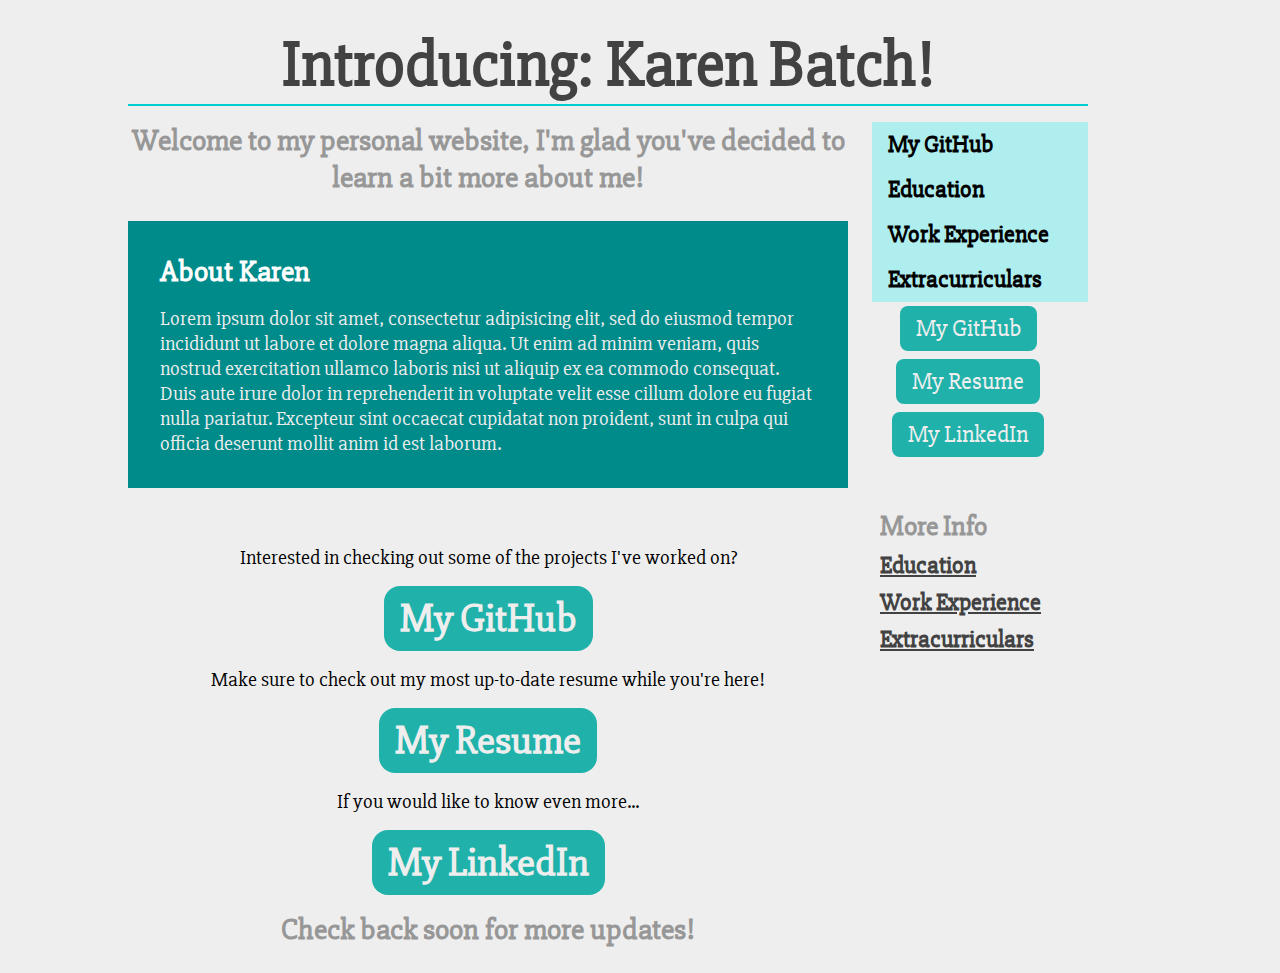
==== index.html @ 719622d1 "Update index.html" ====
<!DOCTYPE html>
<html>
<head>
    <meta charset="UTF-8">
    <title>Karen Batch - Home</title>
    <meta name="viewport" content="width=device-width, initial-scale=1">
    <link href="https://fonts.googleapis.com/css?family=Slabo+27px" rel="stylesheet">
    <link rel="stylesheet" type="text/css" media="screen" href="main.css">
</head>
<body>
    <div class="box--center box--center--wide">
        <h1>Introducing: Karen Batch!</h1>
        <div class="main">
            <h2>Welcome to my personal website, I'm glad you've decided to learn a bit more about me!</h2>
            <br>
            <div class="movie">
                <h2>About Karen</h2>
                <p>Lorem ipsum dolor sit amet, consectetur adipisicing elit, sed do eiusmod
                tempor incididunt ut labore et dolore magna aliqua. Ut enim ad minim veniam,
                quis nostrud exercitation ullamco laboris nisi ut aliquip ex ea commodo
                consequat. Duis aute irure dolor in reprehenderit in voluptate velit esse
                cillum dolore eu fugiat nulla pariatur. Excepteur sint occaecat cupidatat non
                proident, sunt in culpa qui officia deserunt mollit anim id est laborum.</p>
            </div>
            <br>
            <p>Interested in checking out some of the projects I've worked on?</p>
            <a href="https://github.com/karenbatch19" class="btn btn--medium">My GitHub</a>
            <p>Make sure to check out my most up-to-date resume while you're here!</p>
            <a href="https://karenbatch19.github.io/karenbatch_resume.pdf" class="btn btn--medium">My Resume</a>
            <p>If you would like to know even more...</p>
            <a href="http://linkedin.com/in/karen-batch-013348111" class="btn btn--medium">My LinkedIn</a>
            <h2>Check back soon for more updates!</h2>
            <br>
        </div>
        <div class="sidebar">
            <button class="accordion" href="https://github.com/karenbatch19">My GitHub</button>
            <button class="accordion">Education</button>
            <div class="panel">
                <a href="education.html">Main</a>
                <a href="degree.html">Degree Info</a>
                <a href="courses.html">Courses</a>
                <a href="projects.html">Projects</a>
            </div>
            <button class="accordion">Work Experience</button>
            <div class="panel">
                <a href="experience.html">Main</a>
                <a href="jobs.html">Past Jobs</a>
                <a href="conferences.html">Conferences</a>
            </div>
            <button class="accordion">Extracurriculars</button>
            <div class="panel">
                <p><a href="extracurriculars.html">Main</a></p>
                <p><a href="qmind.html">QMIND</a></p>
                <p><a href="synchro.html">Synchronized Swimming</a></p>
                <p><a href="qset.html">QSET</a></p>
            </div>
            <br>
            <a href="https://github.com/karenbatch19" class="btn btn--small">My GitHub</a>
            <a href="https://karenbatch19.github.io/karenbatch_resume.pdf" class="btn btn--small">My Resume</a>
            <a href="http://linkedin.com/in/karen-batch-013348111" class="btn btn--small">My LinkedIn</a>
            <div class="sidebar__group">
                <h3>More Info</h3>
                <a href="education.html">Education</a>
                <a href="experience.html">Work Experience</a>
                <a href="extracurriculars.html">Extracurriculars</a>
            </div>
        </div>
    </div>
    <script type="text/javascript">

        var acc = document.getElementsByClassName("accordion");
        var i;

        for (i = 0; i < acc.length; i++) {
            acc[i].addEventListener("click", function() {
                this.classList.toggle("active");
                var panel = this.nextElementSibling;
                if (panel.style.maxHeight) {
                    panel.style.maxHeight = null;
                } else {
                    panel.style.maxHeight = panel.scrollHeight + "px";
                }
            });
        }

    </script>
</body>
</html>
---- main.css ----
* {
    font-family: 'Slabo 27px', serif;
    margin: 0;
    padding: 0;
}

body {
    background-color: #eeeeee;
    font-size: 1.25rem;
}

form {
    font-size: 2rem;
    font-weight: bold;
    color: #424242;
    text-align: right;
    width: auto;
    display: inline-block;
}

form input {
    font-size: 2rem;
    font-weight: bold;
    margin: 1.5rem 1rem 1.5rem 2rem;
    border: none;
    padding: .5rem .25rem;
}

form input.medium {
    width: 9rem;
}

form input.short {
    width: 3rem;
}

form label {
    opacity: .75;
}

h1 {
    color: #424242;
    /* color: lightseagreen; */
    border-bottom: 2px solid darkturquoise;
    text-align: center;
    font-size: 4rem;
    margin-bottom: 1rem;
}

h1.left {
    text-align: left;
}

h1.has-subtitle h3 {
    display: inline-block;
    text-align: right;
    font-size: 1.5rem;
    opacity: .5;
}

h2, h3 {
    color: #424242;
    /* color: lightseagreen; */
    opacity: .5;
}

h2.left {
    text-align: left;
    opacity: 1;
}

h3.left {
    text-align: left;
}

.box--center {
    width: 50%;
    margin: 10% 0 0 25%;
    text-align: center;
}

.box--center--wide {
    width: 75%;
    margin: 2% 0 0 10%;
    /* margin: 10% 0 0 10%; */
    text-align: center;
}

.btn {
    display: inline-block;
    background-color: lightseagreen;
    color: #eeeeee;
    padding: 1rem 2rem;
    margin: 2rem 1rem;
    font-size: 4rem;
    font-weight: bold;
    text-decoration: none;
    border-radius: 1rem;
    opacity: 1;
    text-align: center;
    cursor: pointer;
    transition: 0.1s ease-in-out;
}

.btn:hover {
    background-color: paleturquoise;
    color: white;
}

.btn--secondary {
    background-color: #424242;
    font-size: 2rem;
    padding: .5rem 1rem;
    margin: 1rem .5rem;
    font-weight: normal;
    border-radius: .5rem;
}

.btn--secondary:hover {
    background-color: #555555;

}

.btn--medium {
    font-size: 2.5rem;
    padding: .5rem 1rem;
    margin: 1rem .5rem;
    /*font-weight: bold;*/
    border-radius: 1rem;
}

.btn--small {
    font-size: 1.5rem;
    padding: .5rem 1rem;
    margin: .25rem .5rem;
    font-weight: normal;
    border-radius: .5rem;
}

.center {
    width: 100%;
    text-align: center;
}

.inline {
    display: inline-block;
}

.main {
    width: 75%;
    float: left;
}

.movie {
    /*background-color: #555555;*/
    background-color: darkcyan;
    color: #eeeeee;
    text-align: left;
    padding: 2rem;
    margin-bottom: 2rem;
}

.movie h2 {
    color: white;
    opacity: 1;
}

.movie h2 span {
    opacity: .5;
    margin-left: 1rem;
    font-size: 1.5rem;
    font-weight: normal;
}

.movie p {
    margin-top: 1rem;
}

.movie .movie__complex {
    margin: 1rem 0 1rem 2rem;
}

.movie .movie__complex__title {
    width: 20%;
    display: inline-block;
}

.movie .movie__complex, .movie .movie__complex a {
    color: white;
}

.sidebar {
    width: 25%;
    float: right;
}

.sidebar .sidebar__group {
    text-align: left;
    padding-left: 2rem;
    margin: 3rem 0;
    font-size: 1.5rem;
}

.sidebar .sidebar__group a {
    display: block;
    color: #424242;
    font-weight: bold;
    margin: .5rem 0;
}

.sidebar hr {
    width: 75%;
    margin-left: 12.5%;
    text-align: center;
}

.accordion {
    background-color: paleturquoise;
    color: black;
    cursor: pointer;
    text-align: left;
    border: none;
    outline: none;
    transition: 0.4s;
    font-size: 1.5rem;
    width: 90%;
    float: right;
    padding: .5rem 1rem;
    font-weight: bold;
}

.active, .accordion:hover {
    background-color: lightseagreen;
    color: white;
}

.panel {
    background-color: lightcyan;
    max-height: 0;
    overflow: hidden;
    transition: max-height 0.2s ease-out;
    font-size: 1.15rem;
    text-align: left;
    width: 90%;
    float: right;
    font-weight: bold;
}

.panel p {
    padding: .25rem 1rem;
}
.theatre-address {
    text-align: left;
    font-size: 1.5rem;
    font-weight: bold;
    margin: 1rem;
}

.theatre-address a {
    color: orangered;
    transition: 0.1s ease-in-out;
}

.theatre-address a:hover {
    color: tomato;
}
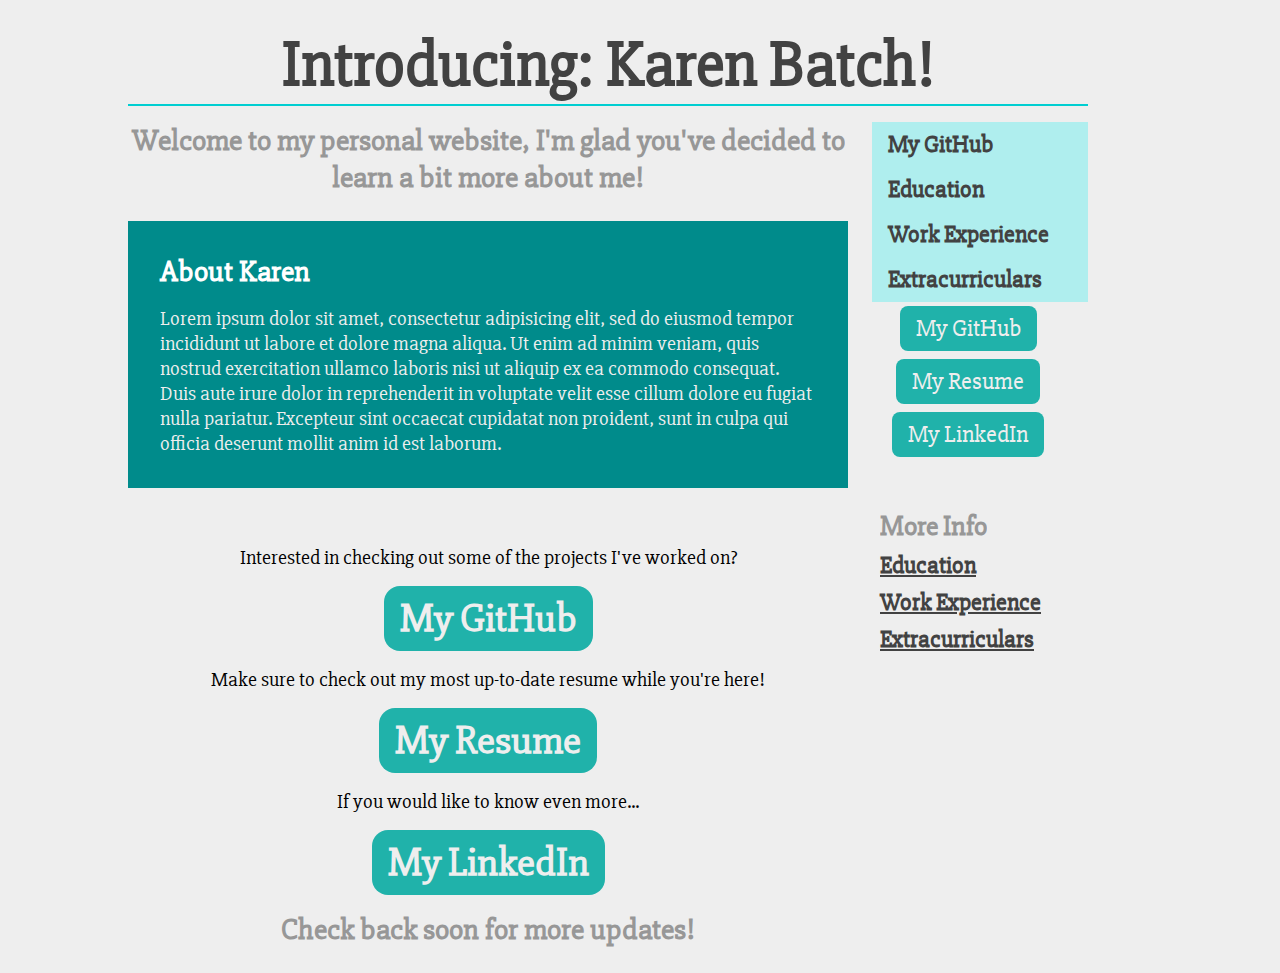
==== commit 9cc21bdd: "Update index.html and main.css" ====
--- a/index.html
+++ b/index.html
@@ -33,7 +33,7 @@
             <br>
         </div>
         <div class="sidebar">
-            <button class="accordion" href="https://github.com/karenbatch19">My GitHub</button>
+            <button class="accordion" onclick="location.href='https://github.com/karenbatch19'">My GitHub</button>
             <button class="accordion">Education</button>
             <div class="panel">
                 <a href="education.html">Main</a>
--- a/main.css
+++ b/main.css
@@ -216,7 +216,7 @@
 
 .accordion {
     background-color: paleturquoise;
-    color: black;
+    color: #424242;
     cursor: pointer;
     text-align: left;
     border: none;
@@ -248,6 +248,7 @@
 
 .panel p {
     padding: .25rem 1rem;
+    color: #424242;
 }
 .theatre-address {
     text-align: left;
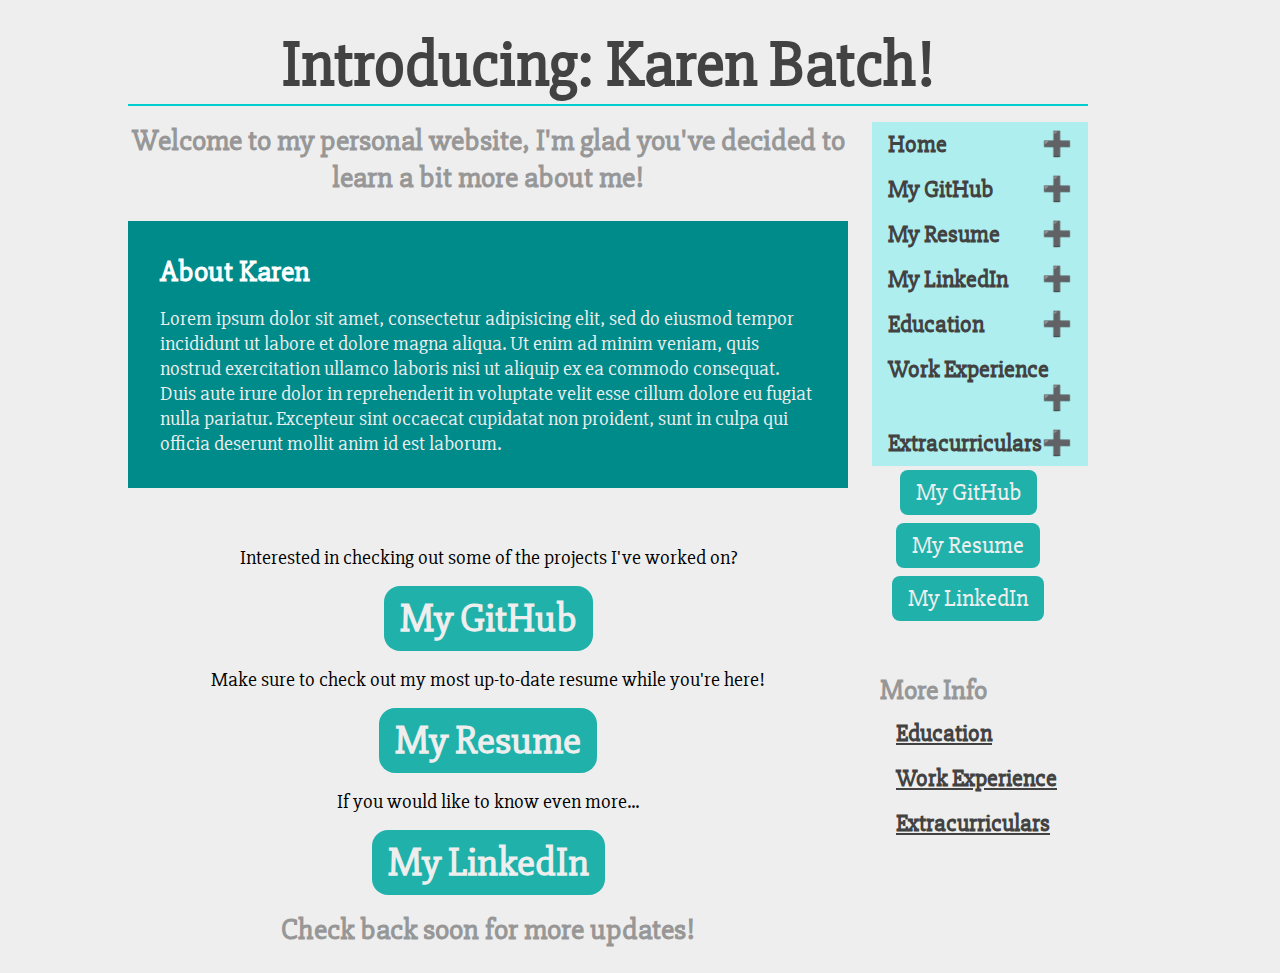
==== commit 99cc7118: "Update index.html and main.css" ====
--- a/index.html
+++ b/index.html
@@ -33,21 +33,27 @@
             <br>
         </div>
         <div class="sidebar">
+            <button class="accordion" onclick="location.href='index.html'">Home</button>
             <button class="accordion" onclick="location.href='https://github.com/karenbatch19'">My GitHub</button>
+            <button class="accordion" onclick="location.href='https://karenbatch19.github.io/karenbatch_resume.pdf'">My Resume</button>
+            <button class="accordion" onclick="location.href='http://linkedin.com/in/karen-batch-013348111'">My LinkedIn</button>
+            
             <button class="accordion">Education</button>
             <div class="panel">
-                <a href="education.html">Main</a>
-                <a href="degree.html">Degree Info</a>
-                <a href="courses.html">Courses</a>
-                <a href="projects.html">Projects</a>
+                <p><a href="education.html">Main</a></p>
+                <p><a href="degree.html">Degree Info</a></p>
+                <p><a href="courses.html">Courses</a></p>
+                <p><a href="projects.html">Projects</a></p>
             </div>
+            
             <button class="accordion">Work Experience</button>
             <div class="panel">
-                <a href="experience.html">Main</a>
-                <a href="jobs.html">Past Jobs</a>
-                <a href="conferences.html">Conferences</a>
+                <p><a href="experience.html">Main</a></p>
+                <p><a href="jobs.html">Past Jobs</a></p>
+                <p><a href="conferences.html">Conferences</a></p>
             </div>
             <button class="accordion">Extracurriculars</button>
+            
             <div class="panel">
                 <p><a href="extracurriculars.html">Main</a></p>
                 <p><a href="qmind.html">QMIND</a></p>
--- a/main.css
+++ b/main.css
@@ -229,9 +229,20 @@
     font-weight: bold;
 }
 
+.accordion:after {
+    content: '\02795';
+    font-size: 1.5rem;
+    color: #424242;
+    float: right;
+}
+
 .active, .accordion:hover {
     background-color: lightseagreen;
     color: white;
+}
+
+.active:after {
+    content: "\2796";
 }
 
 .panel {
@@ -246,7 +257,7 @@
     font-weight: bold;
 }
 
-.panel p {
+.panel p, a {
     padding: .25rem 1rem;
     color: #424242;
 }
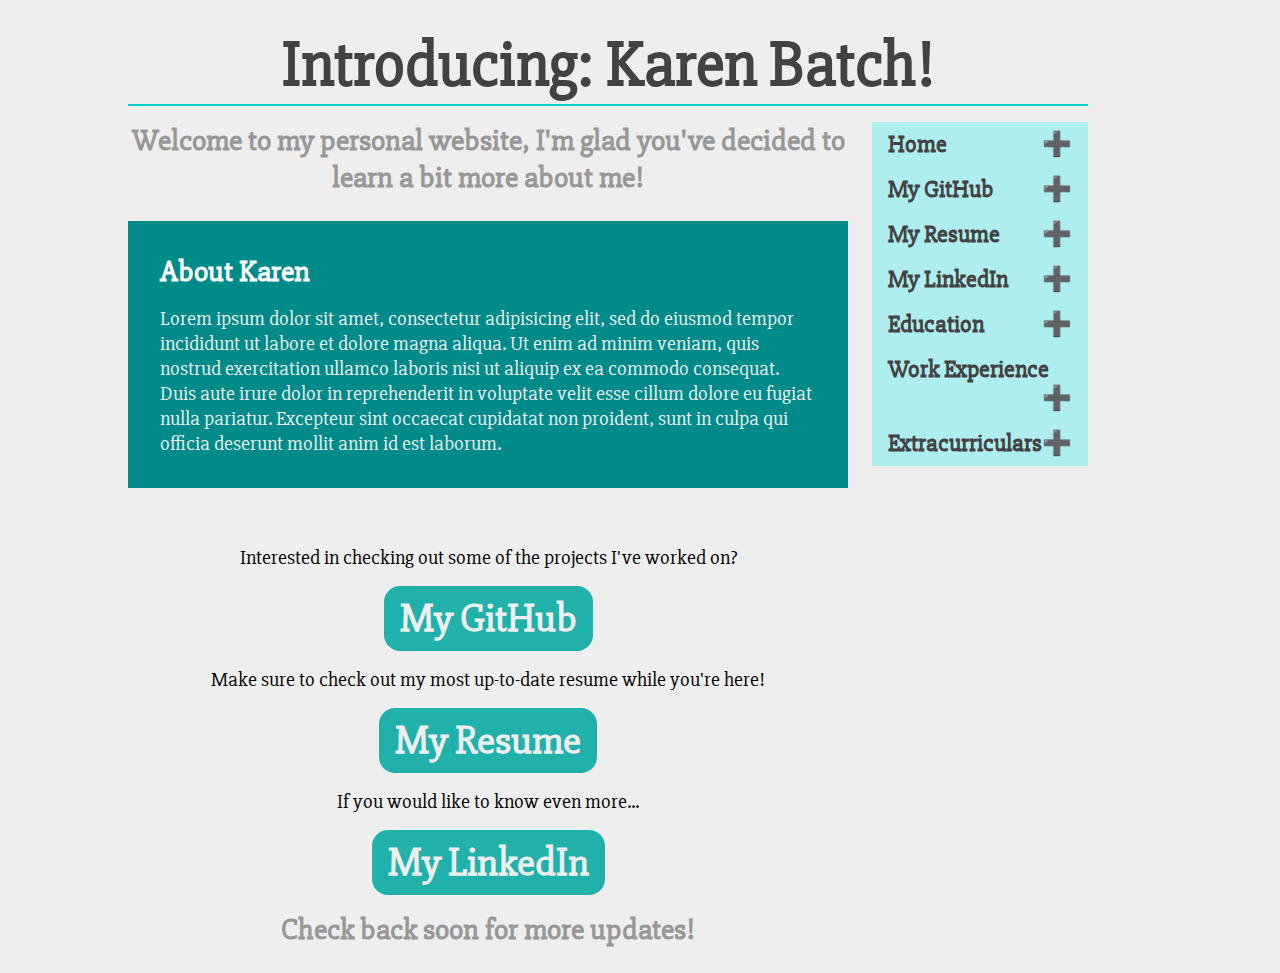
==== commit f783dff8: "Update index.html" ====
--- a/index.html
+++ b/index.html
@@ -61,7 +61,7 @@
                 <p><a href="qset.html">QSET</a></p>
             </div>
             <br>
-            <a href="https://github.com/karenbatch19" class="btn btn--small">My GitHub</a>
+            <!-- <a href="https://github.com/karenbatch19" class="btn btn--small">My GitHub</a>
             <a href="https://karenbatch19.github.io/karenbatch_resume.pdf" class="btn btn--small">My Resume</a>
             <a href="http://linkedin.com/in/karen-batch-013348111" class="btn btn--small">My LinkedIn</a>
             <div class="sidebar__group">
@@ -69,7 +69,7 @@
                 <a href="education.html">Education</a>
                 <a href="experience.html">Work Experience</a>
                 <a href="extracurriculars.html">Extracurriculars</a>
-            </div>
+            </div> -->
         </div>
     </div>
     <script type="text/javascript">
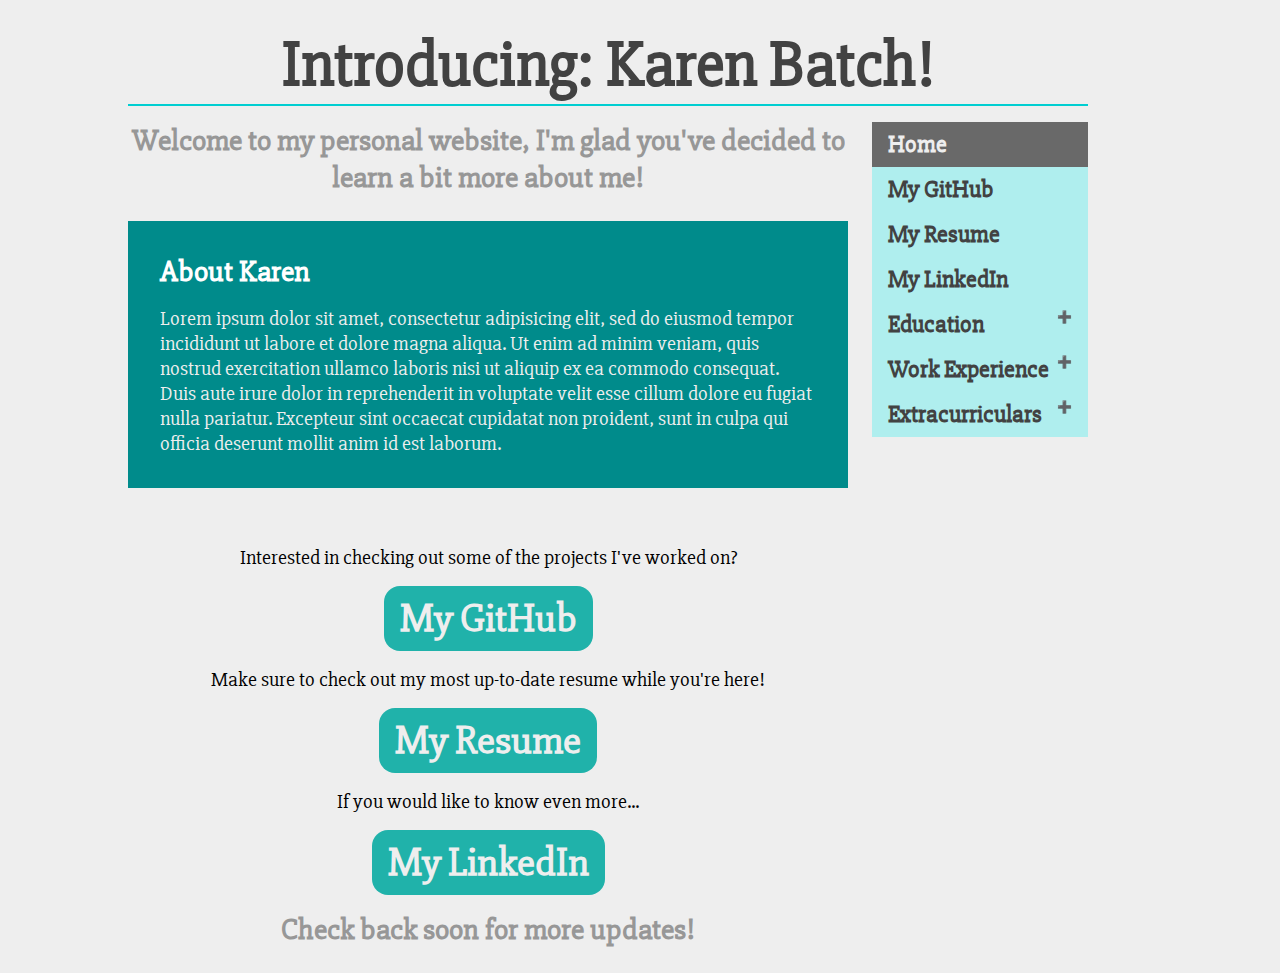
==== commit 22e924e7: "Updated sidebar to have accordion version on every page" ====
--- a/index.html
+++ b/index.html
@@ -33,43 +33,34 @@
             <br>
         </div>
         <div class="sidebar">
-            <button class="accordion" onclick="location.href='index.html'">Home</button>
-            <button class="accordion" onclick="location.href='https://github.com/karenbatch19'">My GitHub</button>
-            <button class="accordion" onclick="location.href='https://karenbatch19.github.io/karenbatch_resume.pdf'">My Resume</button>
-            <button class="accordion" onclick="location.href='http://linkedin.com/in/karen-batch-013348111'">My LinkedIn</button>
+            <button class="accordion accordion--button" onclick="location.href='index.html'" style="background-color: dimgray; color: #eeeeee">Home</button>
+            <button class="accordion accordion--button" onclick="location.href='https://github.com/karenbatch19'">My GitHub</button>
+            <button class="accordion accordion--button" onclick="location.href='https://karenbatch19.github.io/karenbatch_resume.pdf'">My Resume</button>
+            <button class="accordion accordion--button" onclick="location.href='http://linkedin.com/in/karen-batch-013348111'">My LinkedIn</button>
             
             <button class="accordion">Education</button>
             <div class="panel">
-                <p><a href="education.html">Main</a></p>
-                <p><a href="degree.html">Degree Info</a></p>
-                <p><a href="courses.html">Courses</a></p>
-                <p><a href="projects.html">Projects</a></p>
+                <button class="panel__accordion" onclick="location.href='education.html'">Main</button>
+                <button class="panel__accordion" onclick="location.href='degree.html'">Degree Info</button>
+                <button class="panel__accordion" onclick="location.href='courses.html'">Courses</button>
+                <button class="panel__accordion" onclick="location.href='projects.html'">Projects</button>
             </div>
             
             <button class="accordion">Work Experience</button>
             <div class="panel">
-                <p><a href="experience.html">Main</a></p>
-                <p><a href="jobs.html">Past Jobs</a></p>
-                <p><a href="conferences.html">Conferences</a></p>
+                <button class="panel__accordion" onclick="location.href='experience.html'">Main</button>
+                <button class="panel__accordion" onclick="location.href=''">Previous Positions</button>
+                <button class="panel__accordion" onclick="location.href=''">Conferences</button>
             </div>
+            
             <button class="accordion">Extracurriculars</button>
-            
             <div class="panel">
-                <p><a href="extracurriculars.html">Main</a></p>
-                <p><a href="qmind.html">QMIND</a></p>
-                <p><a href="synchro.html">Synchronized Swimming</a></p>
-                <p><a href="qset.html">QSET</a></p>
+                <button class="panel__accordion" onclick="location.href='extracurriculars.html'">Main</button>
+                <button class="panel__accordion" onclick="location.href=''">QMIND</button>
+                <button class="panel__accordion" onclick="location.href=''">Synchronized Swimming</button>
+                <button class="panel__accordion" onclick="location.href=''">QSET</button>
             </div>
             <br>
-            <!-- <a href="https://github.com/karenbatch19" class="btn btn--small">My GitHub</a>
-            <a href="https://karenbatch19.github.io/karenbatch_resume.pdf" class="btn btn--small">My Resume</a>
-            <a href="http://linkedin.com/in/karen-batch-013348111" class="btn btn--small">My LinkedIn</a>
-            <div class="sidebar__group">
-                <h3>More Info</h3>
-                <a href="education.html">Education</a>
-                <a href="experience.html">Work Experience</a>
-                <a href="extracurriculars.html">Extracurriculars</a>
-            </div> -->
         </div>
     </div>
     <script type="text/javascript">
--- a/main.css
+++ b/main.css
@@ -231,7 +231,7 @@
 
 .accordion:after {
     content: '\02795';
-    font-size: 1.5rem;
+    font-size: .75rem;
     color: #424242;
     float: right;
 }
@@ -243,6 +243,10 @@
 
 .active:after {
     content: "\2796";
+}
+
+.accordion--button:after {
+    content: none;
 }
 
 .panel {
@@ -257,10 +261,30 @@
     font-weight: bold;
 }
 
-.panel p, a {
+.panel a {
     padding: .25rem 1rem;
     color: #424242;
-}
+    text-decoration: none;
+}
+
+.panel__accordion {
+    background-color: lightcyan;
+    padding: .25rem 1rem;
+    color: #424242;
+    text-decoration: none;
+    font-size: 1.15rem;
+    text-align: left;
+    width: 100%;
+    float: right;
+    font-weight: bold;
+    border: none;
+    outline: none;
+}
+
+.panel__accordion:hover {
+    background-color: paleturquoise;
+}
+
 .theatre-address {
     text-align: left;
     font-size: 1.5rem;
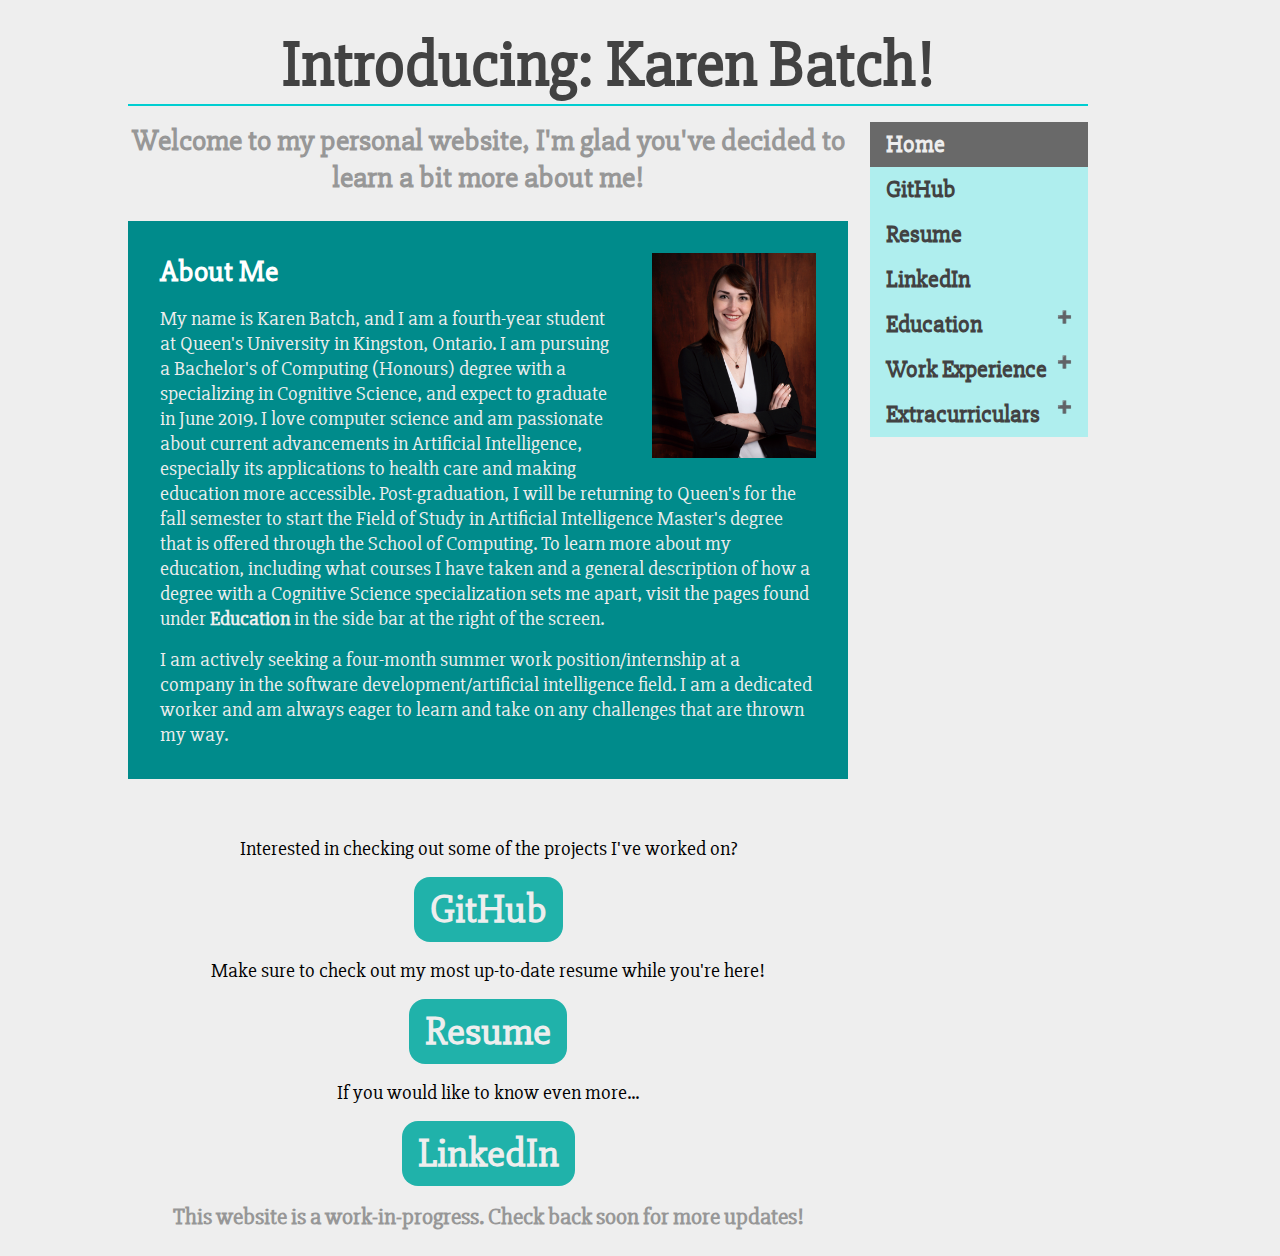
==== commit 9b36adc7: "Updated photo on main page of website" ====
--- a/index.html
+++ b/index.html
@@ -14,29 +14,26 @@
             <h2>Welcome to my personal website, I'm glad you've decided to learn a bit more about me!</h2>
             <br>
             <div class="movie">
-                <h2>About Karen</h2>
-                <p>Lorem ipsum dolor sit amet, consectetur adipisicing elit, sed do eiusmod
-                tempor incididunt ut labore et dolore magna aliqua. Ut enim ad minim veniam,
-                quis nostrud exercitation ullamco laboris nisi ut aliquip ex ea commodo
-                consequat. Duis aute irure dolor in reprehenderit in voluptate velit esse
-                cillum dolore eu fugiat nulla pariatur. Excepteur sint occaecat cupidatat non
-                proident, sunt in culpa qui officia deserunt mollit anim id est laborum.</p>
+                <h2><img src="karen-linked-in-photo.jpg" style="float:right;width:25%;padding-left:1em; padding-bottom:.5em">About Me</h2>
+                <p>My name is Karen Batch, and I am a fourth-year student at Queen's University in Kingston, Ontario.  I am pursuing a Bachelor's of Computing (Honours) degree with a specializing in Cognitive Science, and expect to graduate in June 2019.  I love computer science and am passionate about current advancements in Artificial Intelligence, especially its applications to health care and making education more accessible.  Post-graduation, I will be returning to Queen's for the fall semester to start the Field of Study in Artificial Intelligence Master's degree that is offered through the School of Computing. To learn more about my education, including what courses I have taken and a general description of how a degree with a Cognitive Science specialization sets me apart, visit the pages found under <span style="font-weight: bolder;">Education</span> in the side bar at the right of the screen.</p>
+                <p>I am actively seeking a four-month summer work position/internship at a company in the software development/artificial intelligence field. I am a dedicated worker and am always eager to learn and take on any challenges that are thrown my way.</p>
+                <!-- <p>I built this website to showcase</p> -->
             </div>
             <br>
             <p>Interested in checking out some of the projects I've worked on?</p>
-            <a href="https://github.com/karenbatch19" class="btn btn--medium">My GitHub</a>
+            <a href="https://github.com/karenbatch19" class="btn btn--medium">GitHub</a>
             <p>Make sure to check out my most up-to-date resume while you're here!</p>
-            <a href="https://karenbatch19.github.io/karenbatch_resume.pdf" class="btn btn--medium">My Resume</a>
+            <a href="https://karenbatch19.github.io/karenbatch_resume.pdf" class="btn btn--medium">Resume</a>
             <p>If you would like to know even more...</p>
-            <a href="http://linkedin.com/in/karen-batch-013348111" class="btn btn--medium">My LinkedIn</a>
-            <h2>Check back soon for more updates!</h2>
+            <a href="http://linkedin.com/in/karen-batch-013348111" class="btn btn--medium">LinkedIn</a>
+            <h3>This website is a work-in-progress. Check back soon for more updates!</h3>
             <br>
         </div>
         <div class="sidebar">
-            <button class="accordion accordion--button" onclick="location.href='index.html'" style="background-color: dimgray; color: #eeeeee">Home</button>
-            <button class="accordion accordion--button" onclick="location.href='https://github.com/karenbatch19'">My GitHub</button>
-            <button class="accordion accordion--button" onclick="location.href='https://karenbatch19.github.io/karenbatch_resume.pdf'">My Resume</button>
-            <button class="accordion accordion--button" onclick="location.href='http://linkedin.com/in/karen-batch-013348111'">My LinkedIn</button>
+            <button class="accordion accordion--home" onclick="location.href='index.html'">Home</button>
+            <button class="accordion accordion--button" onclick="location.href='https://github.com/karenbatch19'">GitHub</button>
+            <button class="accordion accordion--button" onclick="location.href='https://karenbatch19.github.io/karenbatch_resume.pdf'">Resume</button>
+            <button class="accordion accordion--button" onclick="location.href='http://linkedin.com/in/karen-batch-013348111'">LinkedIn</button>
             
             <button class="accordion">Education</button>
             <div class="panel">
@@ -49,15 +46,15 @@
             <button class="accordion">Work Experience</button>
             <div class="panel">
                 <button class="panel__accordion" onclick="location.href='experience.html'">Main</button>
-                <button class="panel__accordion" onclick="location.href=''">Previous Positions</button>
-                <button class="panel__accordion" onclick="location.href=''">Conferences</button>
+                <button class="panel__accordion" onclick="location.href='jobs.html'">Previous Positions</button>
+                <button class="panel__accordion" onclick="location.href='conferences.html'">Conferences</button>
             </div>
             
             <button class="accordion">Extracurriculars</button>
             <div class="panel">
                 <button class="panel__accordion" onclick="location.href='extracurriculars.html'">Main</button>
                 <button class="panel__accordion" onclick="location.href=''">QMIND</button>
-                <button class="panel__accordion" onclick="location.href=''">Synchronized Swimming</button>
+                <button class="panel__accordion" onclick="location.href='synchro.html'">Synchronized Swimming</button>
                 <button class="panel__accordion" onclick="location.href=''">QSET</button>
             </div>
             <br>
--- a/main.css
+++ b/main.css
@@ -104,7 +104,7 @@
 
 .btn:hover {
     background-color: paleturquoise;
-    color: white;
+    color: #424242;
 }
 
 .btn--secondary {
@@ -190,8 +190,11 @@
 }
 
 .sidebar {
-    width: 25%;
-    float: right;
+    width:17%;
+    float: right;
+    position: fixed;
+    overflow: auto;
+    margin-left: 58%;
 }
 
 .sidebar .sidebar__group {
@@ -223,7 +226,7 @@
     outline: none;
     transition: 0.4s;
     font-size: 1.5rem;
-    width: 90%;
+    width:100%;
     float: right;
     padding: .5rem 1rem;
     font-weight: bold;
@@ -245,8 +248,25 @@
     content: "\2796";
 }
 
+.accordion--button {
+    /*background-color: powderblue;*/
+}
+
 .accordion--button:after {
     content: none;
+}
+
+.accordion--home {
+    background-color: dimgray;
+    color: #eeeeee;
+}
+
+.accordion--home:after {
+    content: none;
+}
+
+.accordion--home:hover {
+    background-color: #fc4445;
 }
 
 .panel {
@@ -256,7 +276,8 @@
     transition: max-height 0.2s ease-out;
     font-size: 1.15rem;
     text-align: left;
-    width: 90%;
+    /*width: 90%;*/
+    width:100%;
     float: right;
     font-weight: bold;
 }
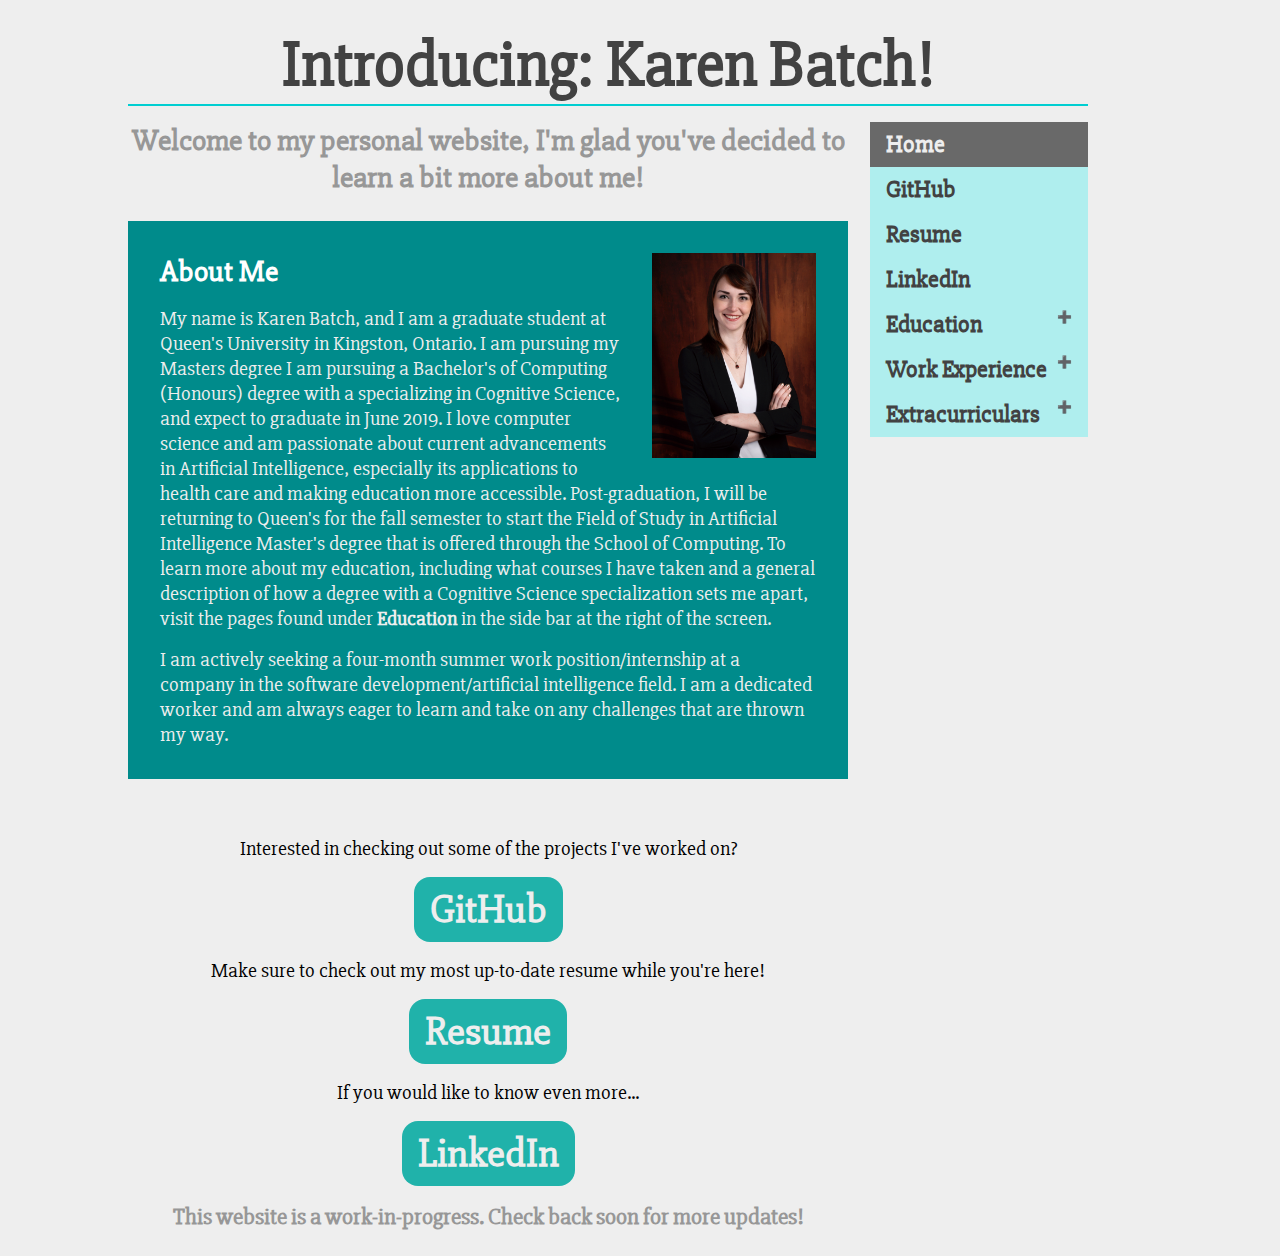
==== commit 53683775: "Update index.html" ====
--- a/index.html
+++ b/index.html
@@ -15,7 +15,9 @@
             <br>
             <div class="movie">
                 <h2><img src="karen-linked-in-photo.jpg" style="float:right;width:25%;padding-left:1em; padding-bottom:.5em">About Me</h2>
-                <p>My name is Karen Batch, and I am a fourth-year student at Queen's University in Kingston, Ontario.  I am pursuing a Bachelor's of Computing (Honours) degree with a specializing in Cognitive Science, and expect to graduate in June 2019.  I love computer science and am passionate about current advancements in Artificial Intelligence, especially its applications to health care and making education more accessible.  Post-graduation, I will be returning to Queen's for the fall semester to start the Field of Study in Artificial Intelligence Master's degree that is offered through the School of Computing. To learn more about my education, including what courses I have taken and a general description of how a degree with a Cognitive Science specialization sets me apart, visit the pages found under <span style="font-weight: bolder;">Education</span> in the side bar at the right of the screen.</p>
+                <p>My name is Karen Batch, and I am a graduate student at Queen's University in Kingston, Ontario.  I am pursuing my Masters degree
+
+                    I am pursuing a Bachelor's of Computing (Honours) degree with a specializing in Cognitive Science, and expect to graduate in June 2019.  I love computer science and am passionate about current advancements in Artificial Intelligence, especially its applications to health care and making education more accessible.  Post-graduation, I will be returning to Queen's for the fall semester to start the Field of Study in Artificial Intelligence Master's degree that is offered through the School of Computing. To learn more about my education, including what courses I have taken and a general description of how a degree with a Cognitive Science specialization sets me apart, visit the pages found under <span style="font-weight: bolder;">Education</span> in the side bar at the right of the screen.</p>
                 <p>I am actively seeking a four-month summer work position/internship at a company in the software development/artificial intelligence field. I am a dedicated worker and am always eager to learn and take on any challenges that are thrown my way.</p>
                 <!-- <p>I built this website to showcase</p> -->
             </div>
